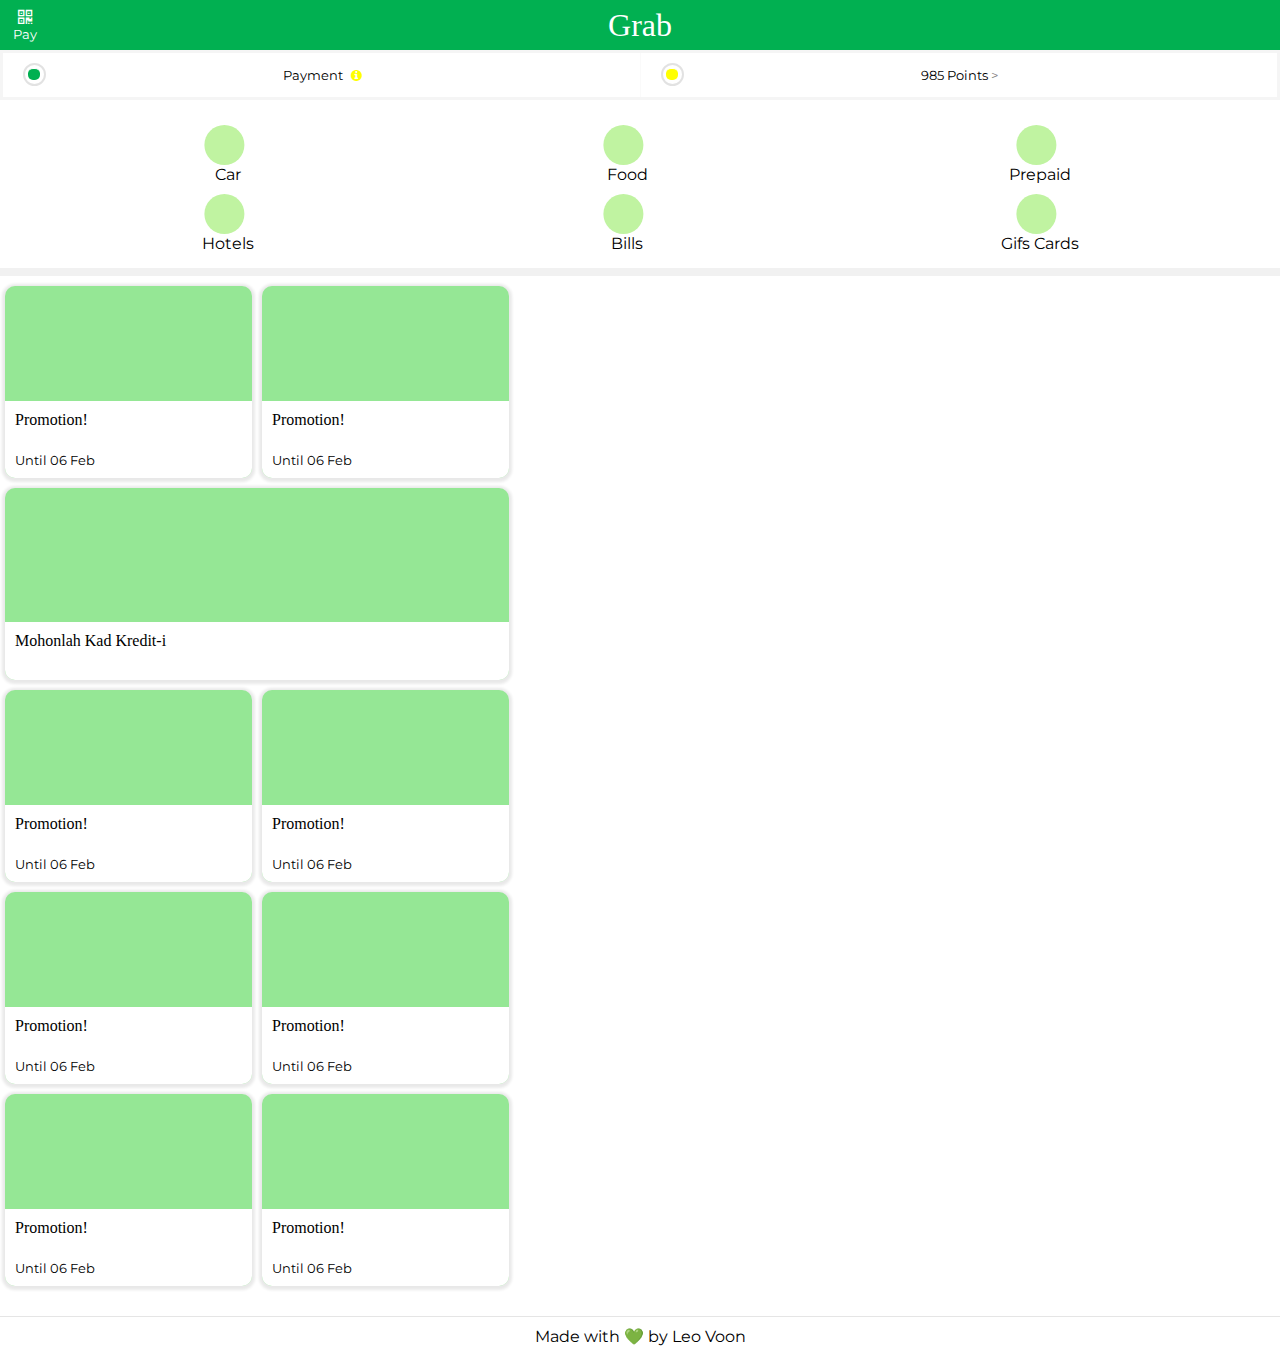
==== home.html @ 5b87074f "first commit" ====
<!DOCTYPE html>
<html lang="en">

<head>
    <meta charset="UTF-8">
    <meta name="viewport" content="width=device-width, initial-scale=1.0">
    <meta http-equiv="X-UA-Compatible" content="ie=edge">
    <link href="https://fonts.googleapis.com/css?family=Montserrat:400,500&display=swap" rel="stylesheet">

    <link rel="stylesheet" href="https://stackpath.bootstrapcdn.com/font-awesome/4.7.0/css/font-awesome.min.css">

    <link href="//db.onlinewebfonts.com/c/0da9b36b54c73aea1e7dbaff7b140acc?family=Sanomat+Grab+Web+Regular"
        rel="stylesheet" type="text/css" />
    <link rel="stylesheet" href="style-2.css">
    <title>Grab UI Clone</title>
</head>

<body>

    <div class="header">
        <div class="payIcon">
            <i class="fa fa-qrcode" aria-hidden="true"></i>
            <p>Pay</p>
        </div>
        <div class="logo">Grab</div>
    </div>



    <div class="header2">
        <div class="payment">Payment
            <span><i class="fa fa-info-circle" aria-hidden="true"></i></span>
        </div>
        <div class="points">985 Points <span>></span></div>

    </div>



    <div class="services">


        <ul >
            <li>Car</li>
            <li>Food</li>
            <li>Prepaid</li>
            <li>Hotels</li>
            <li>Bills</li>
            <li>Gifs Cards</li>
        </ul>


    </div>


    <div class="divider"></div>

    <div class="cardList">
    

        <div class="div1 card"></div>
        <div class="div2 card" ></div>
        <div class="div3 largecard"></div>
        <div class="div4 card"></div>
        <div class="div5 card"></div>
        <div class="div6 card"></div>
        <div class="div7 card"></div>
        <div class="div8 card"></div>
        <div class="div9 card"></div>

     </div>


    </div>

</body>

<footer>Made with 💚 by Leo Voon</footer>
</html>
---- style-2.css ----
@font-face {
    font-family: "Sanomat Grab Web Medium";
    src: url("//db.onlinewebfonts.com/t/0da9b36b54c73aea1e7dbaff7b140acc.ttf") format("truetype");
}

*,
*::before,
*::after {
    box-sizing: border-box;
    margin: 0;
    padding: 0;
}

body {
    font-family: 'Montserrat', sans-serif;    background: white;
}

.header {
    width: 100%;
    height: 50px;
    background:#01b051 ;
    display: flex;
    align-items: center;
    position: relative;
}

.header .payIcon {
    color: white;
    display: flex;
    width: 50px;
    height: 50px;
    flex-direction: column;
    justify-content: center;
    align-items: center;
    font-size: .8rem;
}

.header .payIcon i {
    font-size: large;
}

.header .logo {
    font-family: "Sanomat Grab Web Medium";
font-size: 2rem;
position: absolute;
left: 50%;
color: white;
transform: translateX(-50%);
}


.header2 {
    display: grid;
    text-align: center;
    
    grid-template-columns: auto auto;
    height: 50px;
    border: solid rgba(0, 0, 0, 0.04);
    font-size: .8rem;
    position: relative;

    
}

.header2 .payment, .points{
    align-self: center;
}

.header2::before {
    content: '';
    height: 100%;
    width: 1px;
    background: rgba(0, 0, 0, 0.02); 
    left: 50%;
    position: absolute;
}


.payment span {
    color: yellow;
    padding-left: 5px;
}

.payment {
    position: relative;
}

.payment::before {
    content: '';
    width: 23px;
    height: 23px;
    border-radius: 50%;
    border: 2px  solid rgba(128, 128, 128, 0.226);
    position: absolute;
    background: transparent;
    left: 20px;
    transform: translateY(-5px);
    display: inline-block;
}

.payment::after {
    content: '';
    width: 12px;
    height: 12px;
    border-radius: 5px;
    border-top: 1px  solid white;
    position: absolute;
    background: #01b051;
    left: 25px;

    display: inline-block;
}

.points {
    position: relative;
}

.points::before {
    content: '';
    width: 23px;
    height: 23px;
    border-radius: 50%;
    border: 2px  solid rgba(128, 128, 128, 0.226);
    position: absolute;
    background: transparent;
    left: 20px;
    transform: translateY(-5px);
    display: inline-block; 

}

.points::after {
    content: '';
    width: 12px;
    height: 12px;
    border-radius: 5px;
    border-top: 1px  solid white;
    position: absolute;
    background: yellow;
    left: 25px;

    display: inline-block;
}


.points span {
    color: rgba(0, 0, 0, 0.5);
}

.services {
    width: 100%;
    height: 150zpx;
    padding: 15px 25px;
}

.services ul {
    display: grid;
    grid-template-columns: auto auto auto;
      
}

.services ul li {
    list-style: none;
    display: flex;
    align-items: center;
    justify-content: center;
    padding-top: 50px;
    height: 100%;
    position: relative;
}


.services ul li::before {
    content: '';
    width: 40px;
    height: 40px;
    background: #c0f3a1;
    position: absolute;
    top:10px;
    left: 50% ;
    transform: translateX(-59%);
    border-radius: 50%;
}

.divider {
    width: 100%;
    height: 8px;
    background: rgba(189, 189, 189, 0.219);
}

.cardList {
    display: grid;
grid-template-columns: repeat(5, 1fr);
grid-template-rows: repeat(5, 1fr);
grid-column-gap: 5px;
grid-row-gap: 10px;
margin-top: 10px;
align-items: center;
width: 100%;
}

.div1 { grid-area: 1 / 1 / 2 / 2; }
.div2 { grid-area: 1 / 2 / 2 / 3; }
.div3 { grid-area: 2 / 1 / 3 / 3; }
.div4 { grid-area: 3 / 1 / 4 / 2; }
.div5 { grid-area: 3 / 2 / 4 / 3; }
.div6 { grid-area: 4 / 1 / 5 / 2; }
.div7 { grid-area: 4 / 2 / 5 / 3; }
.div8 { grid-area: 5 / 1 / 6 / 2; }
.div9 { grid-area: 5 / 2 / 6 / 3; }

.card, .largecard {

    padding-right: 100%;
    border-radius: 10px;
padding: 6rem 5.5rem ;
margin-left: 5px;
        background: white;
    box-shadow:0 1px 3px 3px rgba(0, 0, 0, 0.09);
position: relative;
background: rgb(149, 231, 149);
}


.card::before {
    content: 'Promotion!';
    font-family: "Sanomat Grab Web Medium";
    padding: 10px;
    width: 100%;
    height: 40%;
    position: absolute;
    bottom: 0;
    left: 0;
    border-bottom-left-radius: 10px;
    border-bottom-right-radius: 10px;
    background: white;


}

.card::after {
    content: 'Until 06 Feb' ;
    position: absolute;
    bottom: 0;
    font-size: small;
    left: 0;
    padding: 10px;
}

.largecard::before {
    content: 'Mohonlah Kad Kredit-i';
    font-family: "Sanomat Grab Web Medium";
    padding: 10px;
    width: 100%;
    height: 30%;
    position: absolute;
    bottom: 0;
    left: 0;
    border-bottom-left-radius: 10px;
    border-bottom-right-radius: 10px;
    background: white;

}

footer {
    text-align: center;
    padding: 10px 0;
    margin-top: 30px;
    border-top: 1px solid rgba(0, 0, 0, 0.1)

}
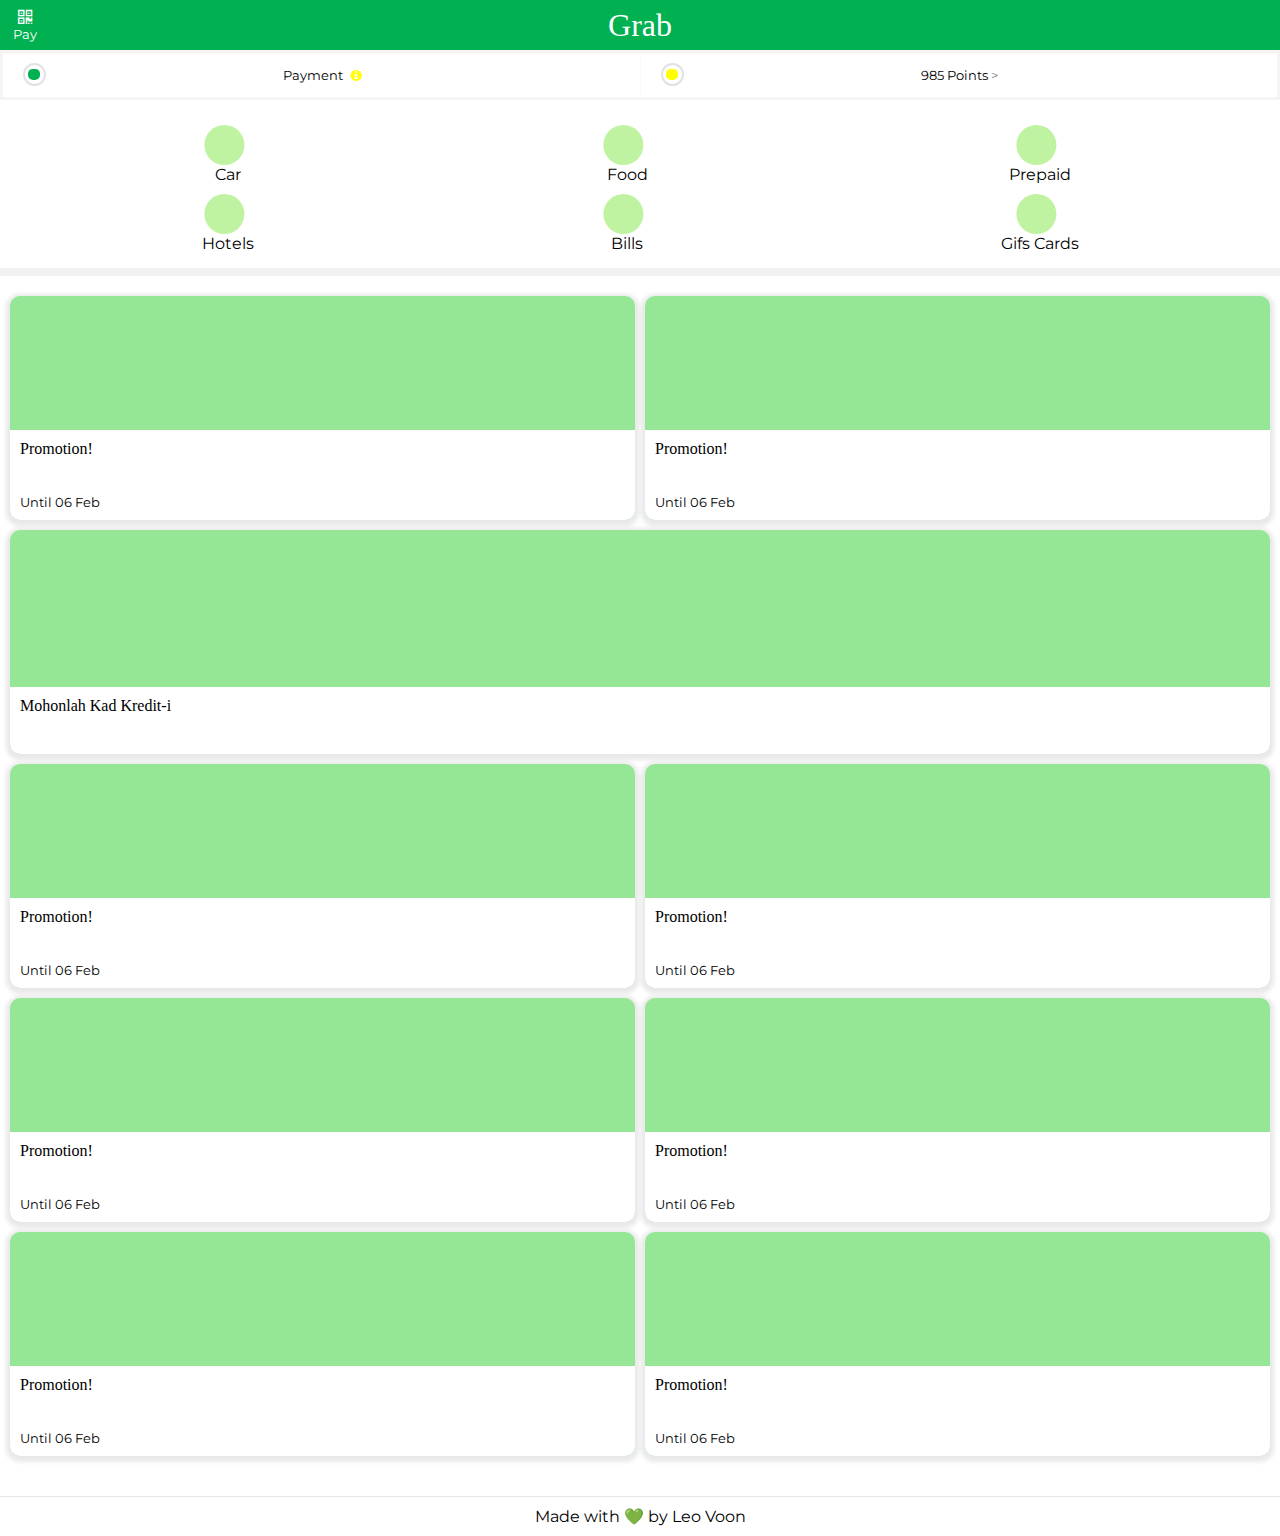
==== commit f3889ff7: "Fix grid" ====
--- a/home.html
+++ b/home.html
@@ -55,8 +55,10 @@
 
     <div class="divider"></div>
 
+    <div class="cardWrapper">
     <div class="cardList">
     
+
 
         <div class="div1 card"></div>
         <div class="div2 card" ></div>
@@ -72,7 +74,7 @@
 
 
     </div>
-
+</div>
 </body>
 
 <footer>Made with 💚 by Leo Voon</footer>
--- a/style-2.css
+++ b/style-2.css
@@ -188,15 +188,20 @@
     background: rgba(189, 189, 189, 0.219);
 }
 
+/* .cardWrapper {
+    display: flex;
+    justify-content: center;
+} */
+
 .cardList {
     display: grid;
-grid-template-columns: repeat(5, 1fr);
-grid-template-rows: repeat(5, 1fr);
-grid-column-gap: 5px;
+grid-template-columns: repeat(auto-fill, 1fr);
+grid-template-rows: repeat(auto-fill, 1fr);
+grid-column-gap: 10px;
 grid-row-gap: 10px;
 margin-top: 10px;
-align-items: center;
-width: 100%;
+padding: 10px
+
 }
 
 .div1 { grid-area: 1 / 1 / 2 / 2; }
@@ -213,10 +218,10 @@
 
     padding-right: 100%;
     border-radius: 10px;
-padding: 6rem 5.5rem ;
-margin-left: 5px;
+padding: 7rem 5rem ;
+
         background: white;
-    box-shadow:0 1px 3px 3px rgba(0, 0, 0, 0.09);
+    box-shadow:0 2px 4px 4px rgba(0, 0, 0, 0.09);
 position: relative;
 background: rgb(149, 231, 149);
 }
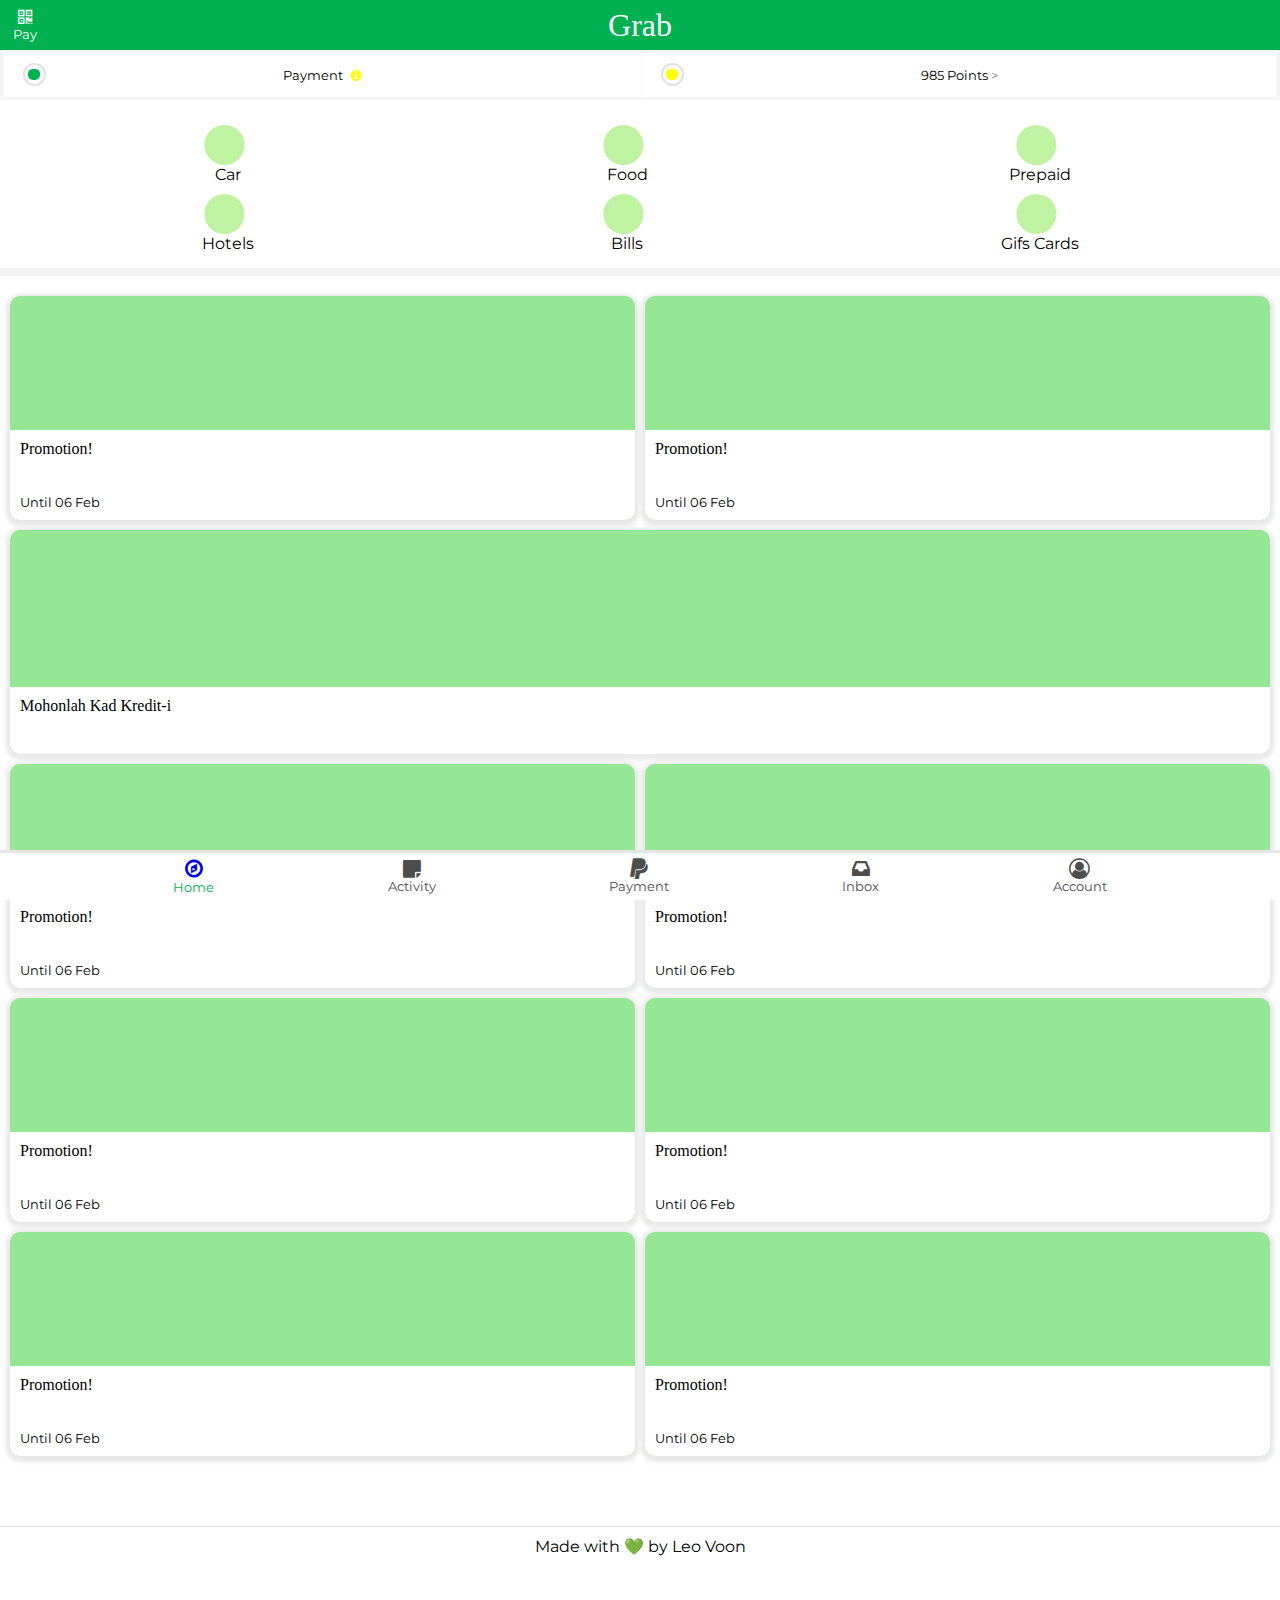
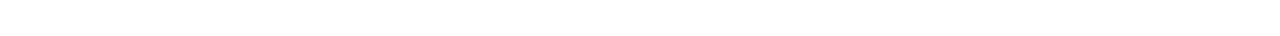
==== commit 2401ab8c: "Add navbar" ====
--- a/home.html
+++ b/home.html
@@ -12,6 +12,7 @@
     <link href="//db.onlinewebfonts.com/c/0da9b36b54c73aea1e7dbaff7b140acc?family=Sanomat+Grab+Web+Regular"
         rel="stylesheet" type="text/css" />
     <link rel="stylesheet" href="style-2.css">
+    <script src="app.js" defer></script>
     <title>Grab UI Clone</title>
 </head>
 
@@ -36,11 +37,32 @@
     </div>
 
 
+    <div class="navbar" id="navbar">
+        <ul>
+            <li class="active"> 
+                <a href="#"><i class="fa fa-compass" aria-hidden="true"></i></a>
+                
+                <p>Home</p>
+            </li>
+            <li> <i class="fa fa-sticky-note" aria-hidden="true"></i>
+                <p>Activity</p>
+            </li>
+            <li>
+                <i class="fa fa-paypal" aria-hidden="true"></i>
+                <p>Payment</p>
+            </li>
+            <li> <i class="fa fa-inbox" aria-hidden="true"></i>
+                <p>Inbox</p>
+            </li>
+            <li>
+                <i class="fa fa-user-circle-o" aria-hidden="true"></i> <p>Account</p></li>
+        </ul>
+    </div>
 
     <div class="services">
 
 
-        <ul >
+        <ul>
             <li>Car</li>
             <li>Food</li>
             <li>Prepaid</li>
@@ -56,26 +78,27 @@
     <div class="divider"></div>
 
     <div class="cardWrapper">
-    <div class="cardList">
-    
+        <div class="cardList">
 
 
-        <div class="div1 card"></div>
-        <div class="div2 card" ></div>
-        <div class="div3 largecard"></div>
-        <div class="div4 card"></div>
-        <div class="div5 card"></div>
-        <div class="div6 card"></div>
-        <div class="div7 card"></div>
-        <div class="div8 card"></div>
-        <div class="div9 card"></div>
 
-     </div>
+            <div class="div1 card"></div>
+            <div class="div2 card"></div>
+            <div class="div3 largecard"></div>
+            <div class="div4 card"></div>
+            <div class="div5 card"></div>
+            <div class="div6 card"></div>
+            <div class="div7 card"></div>
+            <div class="div8 card"></div>
+            <div class="div9 card"></div>
+
+        </div>
 
 
     </div>
-</div>
+    </div>
 </body>
 
 <footer>Made with 💚 by Leo Voon</footer>
+
 </html>--- a/style-2.css
+++ b/style-2.css
@@ -267,10 +267,68 @@
 
 }
 
+
+#navbar {
+    display: block;
+    transition: bottom ease-in-out 0.3s;
+}
+
+.navbar {
+    width: 100%;
+    height: 50px;
+    background: white;
+    border-top: solid rgba(0, 0, 0, 0.1);
+    position: fixed;
+    z-index: 99;
+    bottom: 0;
+}
+.navbar ul {
+    width: 100%;
+    display: flex;
+    justify-content: space-evenly;
+    height: 100%;
+    align-items: center;
+}
+
+
+
+.navbar ul li {
+    list-style: none;
+    display: flex;
+    flex-direction: column;
+    justify-content: center;
+    align-items: center;
+    color: rgb(77, 77, 77);
+}
+
+.navbar ul li i {
+    font-size: 1.3rem;
+}
+
+.navbar ul li p {
+    font-size: .8rem;
+}
+
+.navbar ul .active {
+    color: #01b051;
+    text-decoration: none;
+    
+}
+
+
+
+
+
+
+
+
+
 footer {
     text-align: center;
-    padding: 10px 0;
-    margin-top: 30px;
+    padding-top: 10px;
+    padding-bottom: 80px;
+    margin-top: 60px;
     border-top: 1px solid rgba(0, 0, 0, 0.1)
 
-}+}
+
